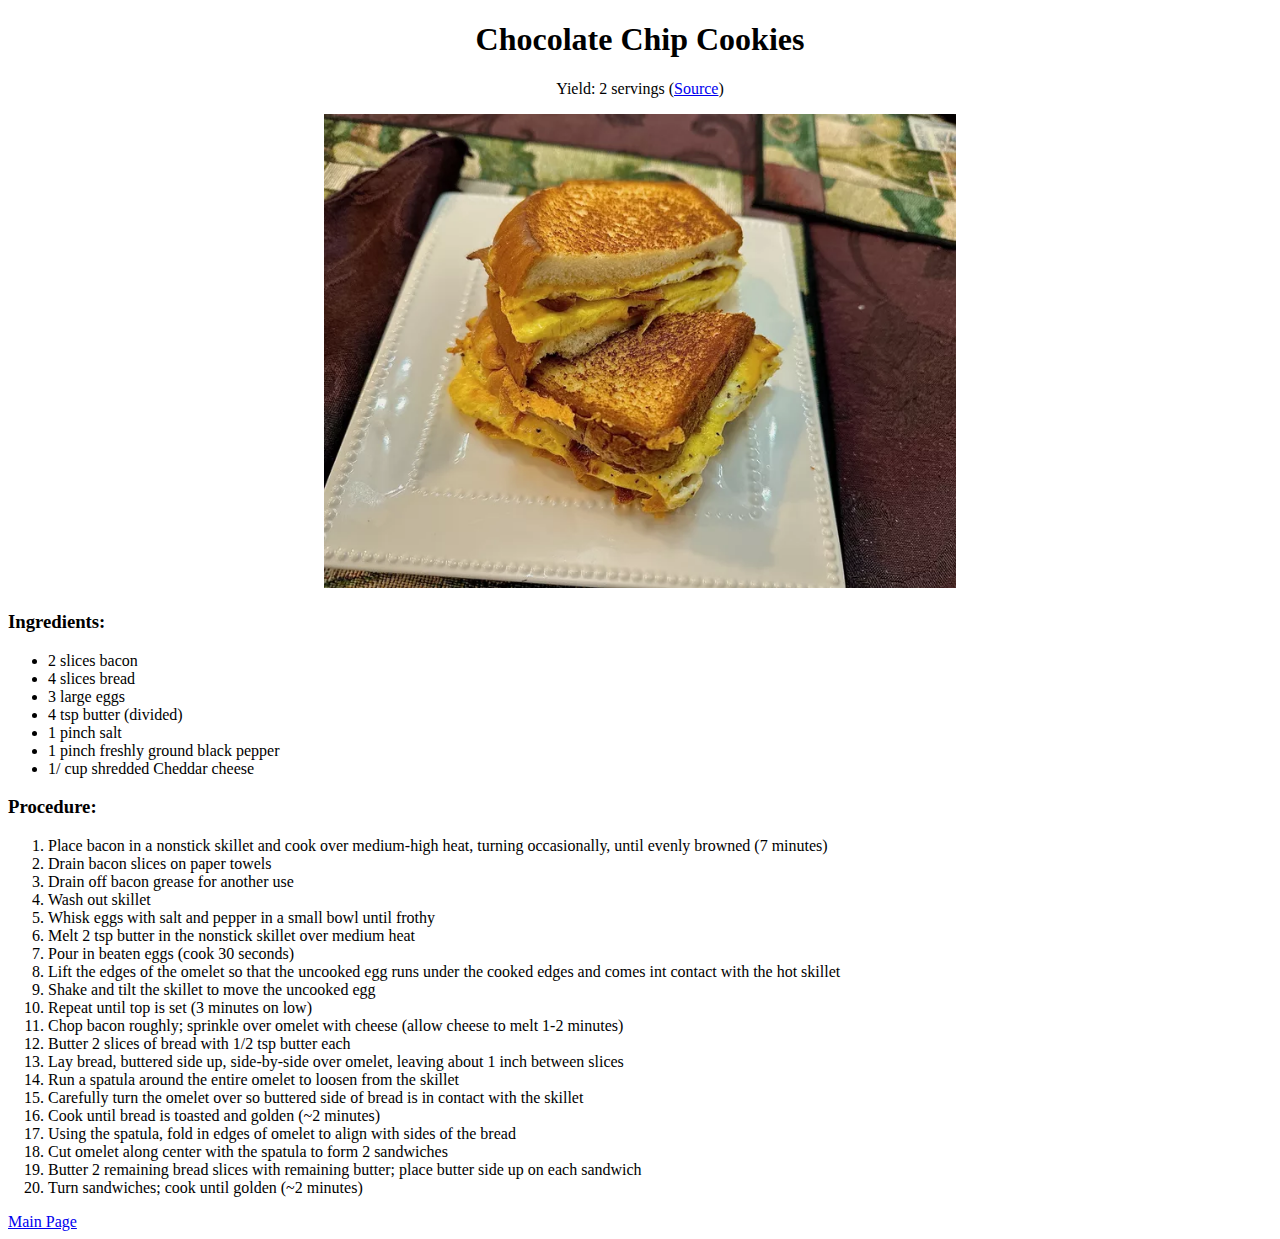
==== recipes/breakfast.html @ 85bf7143 "Added breakfast.html" ====
<!DOCTYPE html>
<html lang="en">
	<head>
		<meta charset="UTF-8" />
		<meta name="viewport" content="width=device-width, initial-scale=1.0" />
		<title>Document</title>
	</head>
	<body>
		<h1><center>Chocolate Chip Cookies</center></h1>
		<center>
			Yield: 2 servings (<a
				href="https://www.allrecipes.com/bacon-egg-and-cheese-sandwich-recipe-7557506"
				target="_blank"
				rel="noreferrer"
				>Source</a
			>)
			<p></p>
			<img
				src="../images/7557506_Bacon-Egg-and-Cheese-Sandwich_Thedailygourmet_4x3-96273724754c4b59985d2e5b75355f23.jpg"
				width="50%"
				height="50%"
			/>
		</center>
		<h3><p>Ingredients:</p></h3>
		<ul>
			<li>2 slices bacon</li>
			<li>4 slices bread</li>
			<li>3 large eggs</li>
			<li>4 tsp butter (divided)</li>
			<li>1 pinch salt</li>
			<li>1 pinch freshly ground black pepper</li>
			<li>1/ cup shredded Cheddar cheese</li>
		</ul>
		<h3><p>Procedure:</p></h3>
		<ol>
			<li>
				Place bacon in a nonstick skillet and cook over medium-high heat,
				turning occasionally, until evenly browned (7 minutes)
			</li>
			<li>Drain bacon slices on paper towels</li>
			<li>Drain off bacon grease for another use</li>
			<li>Wash out skillet</li>
			<li>Whisk eggs with salt and pepper in a small bowl until frothy</li>
			<li>Melt 2 tsp butter in the nonstick skillet over medium heat</li>
			<li>Pour in beaten eggs (cook 30 seconds)</li>
			<li>
				Lift the edges of the omelet so that the uncooked egg runs under the
				cooked edges and comes int contact with the hot skillet
			</li>
			<li>Shake and tilt the skillet to move the uncooked egg</li>
			<li>Repeat until top is set (3 minutes on low)</li>
			<li>
				Chop bacon roughly; sprinkle over omelet with cheese (allow cheese to
				melt 1-2 minutes)
			</li>
			<li>Butter 2 slices of bread with 1/2 tsp butter each</li>
			<li>
				Lay bread, buttered side up, side-by-side over omelet, leaving about 1
				inch between slices
			</li>
			<li>Run a spatula around the entire omelet to loosen from the skillet</li>
			<li>
				Carefully turn the omelet over so buttered side of bread is in contact
				with the skillet
			</li>
			<li>Cook until bread is toasted and golden (~2 minutes)</li>
			<li>
				Using the spatula, fold in edges of omelet to align with sides of the
				bread
			</li>
			<li>Cut omelet along center with the spatula to form 2 sandwiches</li>
			<li>
				Butter 2 remaining bread slices with remaining butter; place butter side
				up on each sandwich
			</li>
			<li>Turn sandwiches; cook until golden (~2 minutes)</li>
		</ol>
		<a href="../index.html">Main Page</a>
	</body>
</html>
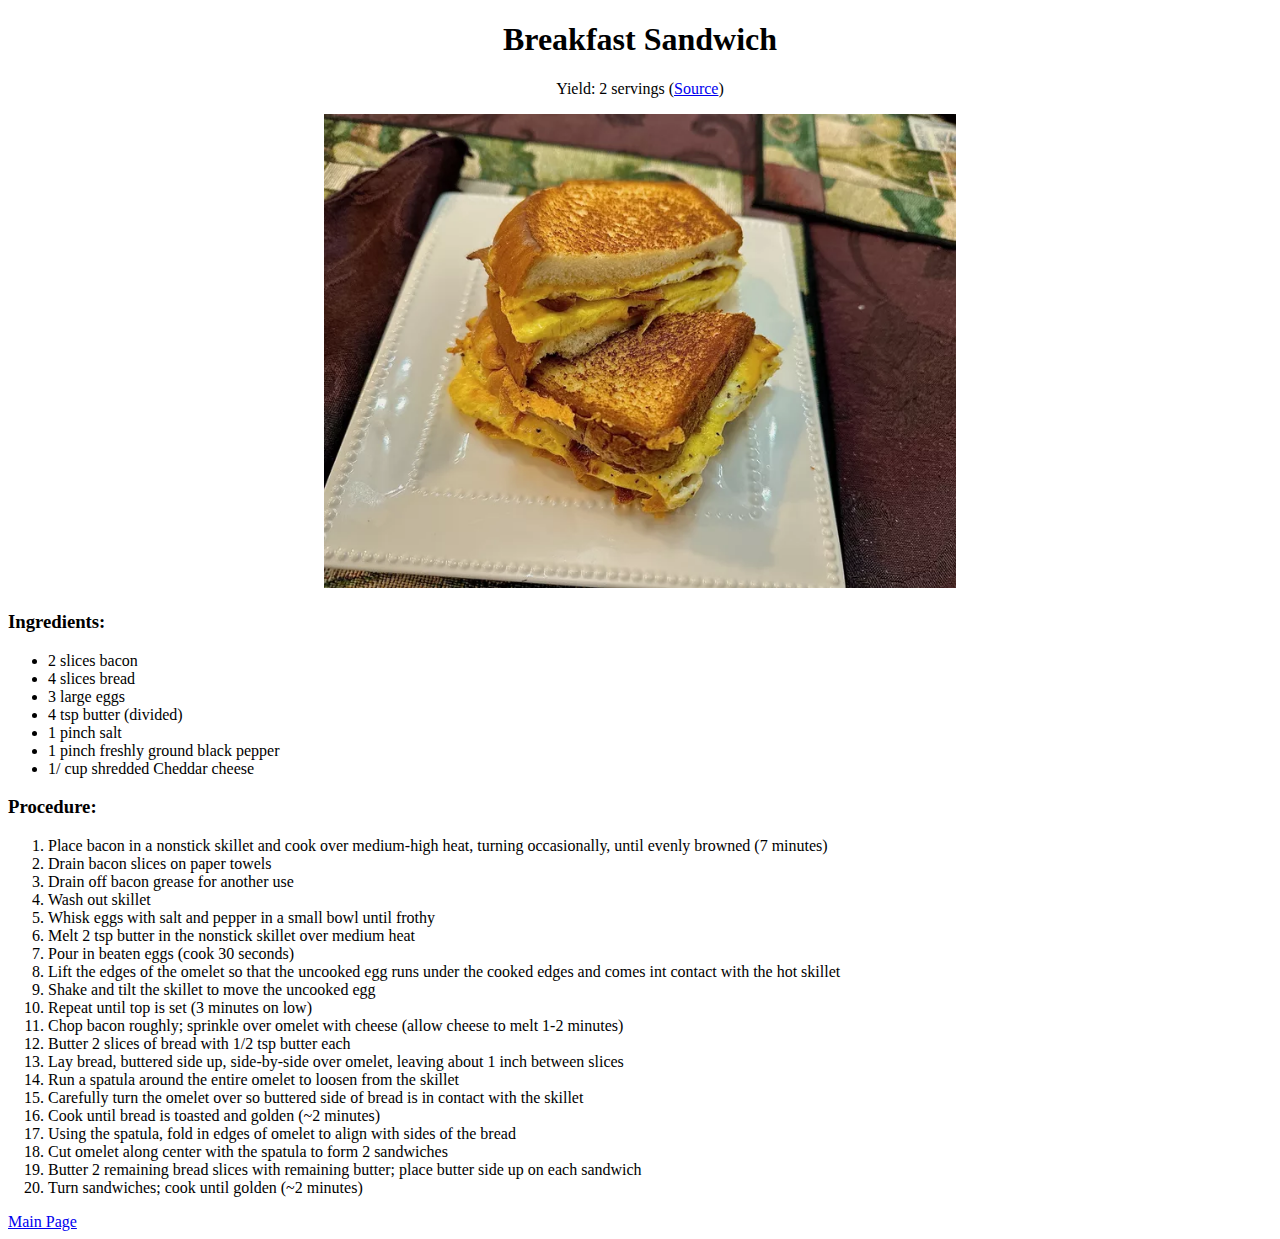
==== commit f90451be: "Changed page title" ====
--- a/recipes/breakfast.html
+++ b/recipes/breakfast.html
@@ -3,10 +3,10 @@
 	<head>
 		<meta charset="UTF-8" />
 		<meta name="viewport" content="width=device-width, initial-scale=1.0" />
-		<title>Document</title>
+		<title>Breakfast</title>
 	</head>
 	<body>
-		<h1><center>Chocolate Chip Cookies</center></h1>
+		<h1><center>Breakfast Sandwich</center></h1>
 		<center>
 			Yield: 2 servings (<a
 				href="https://www.allrecipes.com/bacon-egg-and-cheese-sandwich-recipe-7557506"
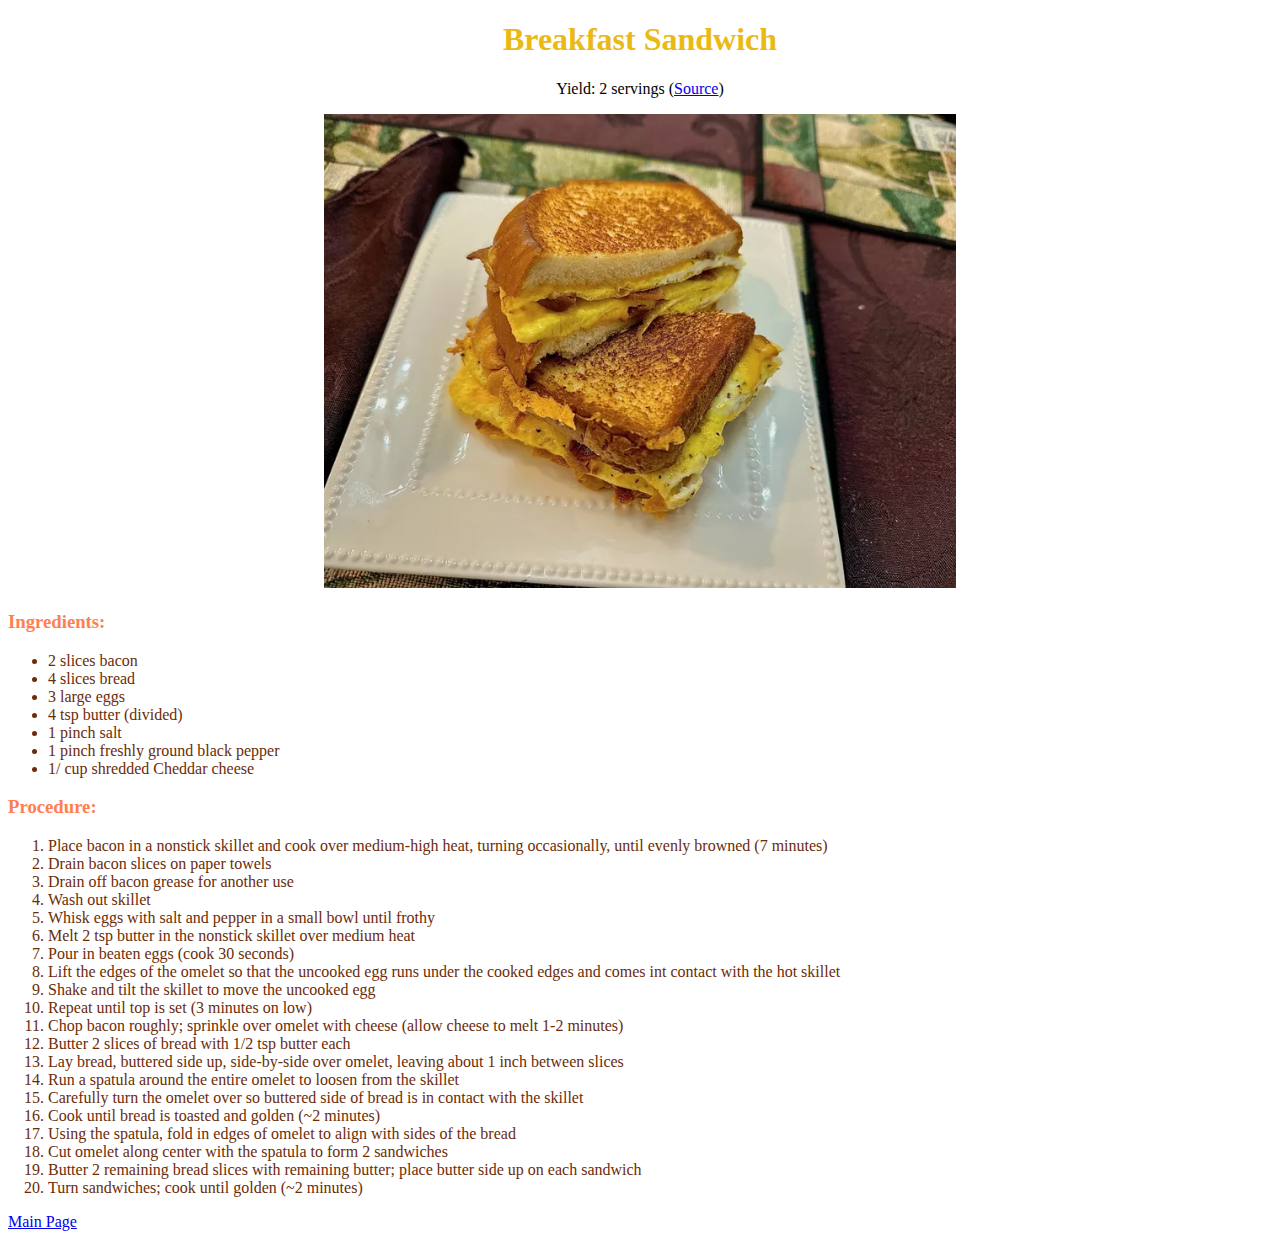
==== commit 877aff18: "Added basic CSS to each page" ====
--- a/recipes/breakfast.html
+++ b/recipes/breakfast.html
@@ -1,12 +1,13 @@
 <!DOCTYPE html>
 <html lang="en">
 	<head>
+		<link rel="stylesheet" href="../styles/breakfast.css" />
 		<meta charset="UTF-8" />
 		<meta name="viewport" content="width=device-width, initial-scale=1.0" />
 		<title>Breakfast</title>
 	</head>
 	<body>
-		<h1><center>Breakfast Sandwich</center></h1>
+		<h1>Breakfast Sandwich</h1>
 		<center>
 			Yield: 2 servings (<a
 				href="https://www.allrecipes.com/bacon-egg-and-cheese-sandwich-recipe-7557506"
--- a/styles/breakfast.css
+++ b/styles/breakfast.css
@@ -0,0 +1,12 @@
+h1 {
+    text-align: center;
+    color: rgb(235, 185, 21);
+}
+
+h3 {
+    color: coral;
+}
+
+li {
+    color: rgb(107, 44, 7);
+}